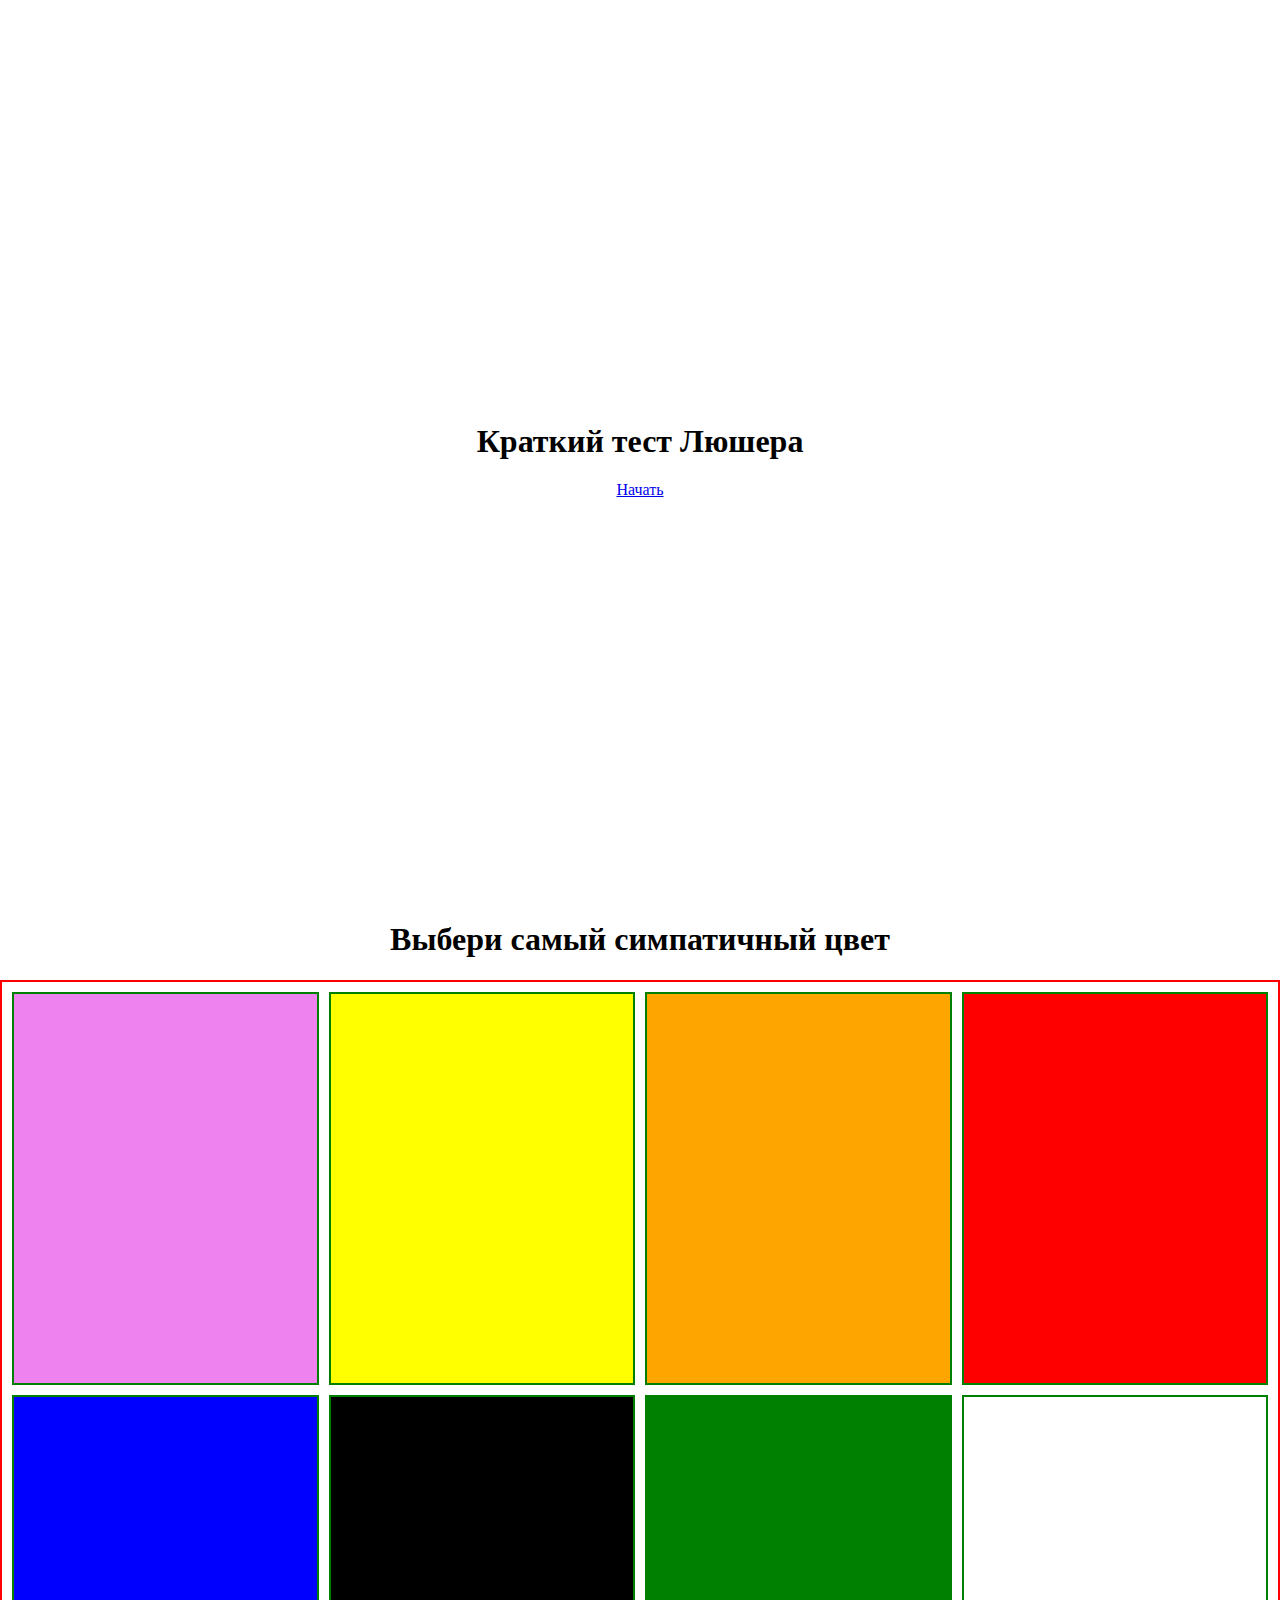
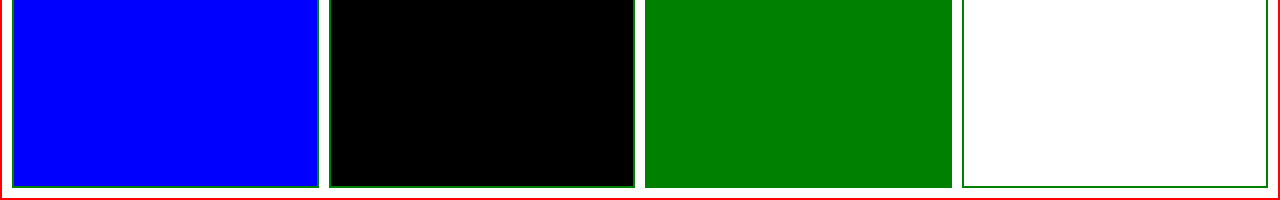
==== cards.html @ 25acff26 "add test" ====
<!DOCTYPE html>

<head>
    <link rel="stylesheet" href="cards.css">
    <meta charset="UTF-8">
    <title>Cards</title>
</head>

<body>
    <div class="screen">
        <h1>Краткий тест Люшера</h1>
        <a href="#" id='start' class="start">Начать</a>
    </div>
    <div class="screen">

        <h1>Выбери самый симпатичный цвет</h1>
        <div class="container">
            <div class="card"></div>
            <div class="card"></div>
            <div class="card"></div>
            <div class="card"></div>
            <div class="card"></div>
            <div class="card"></div>
            <div class="card"></div>
            <div class="card"></div>
        </div>
    </div>
    <script src="test.js"></script>
</body>

</html>
---- cards.css ----
* {
    box-sizing: border-box;
}

html, body {
    margin: 0;
    padding: 0;
    overflow: hidden;
}

.screen {
    display: flex;
    flex-direction: column;
    align-items: center;
    justify-content: center;
    height: 100vh;
    width: 100vw;
    /* transition: margin 0.5s ease-out;
    background: linear-gradient(90deg, #29323C 0%, #485563 100%); */
  }

.screen.up {
    margin-top: -100vh;
}

.container {
    border: 2px solid red;
    margin: 0px;
    padding: 5px;
    width: 100%;
    height: 100%;
    display: flex;
    flex-wrap: wrap;
    justify-content: center;
}


.card {
    margin: 5px; 
    border: 2px solid green;
    width: calc(25% - 10px);
    height: calc(50% - 10px);
    cursor: pointer;
}

.card.choosen {
    background: black !important;
    border: none;
}
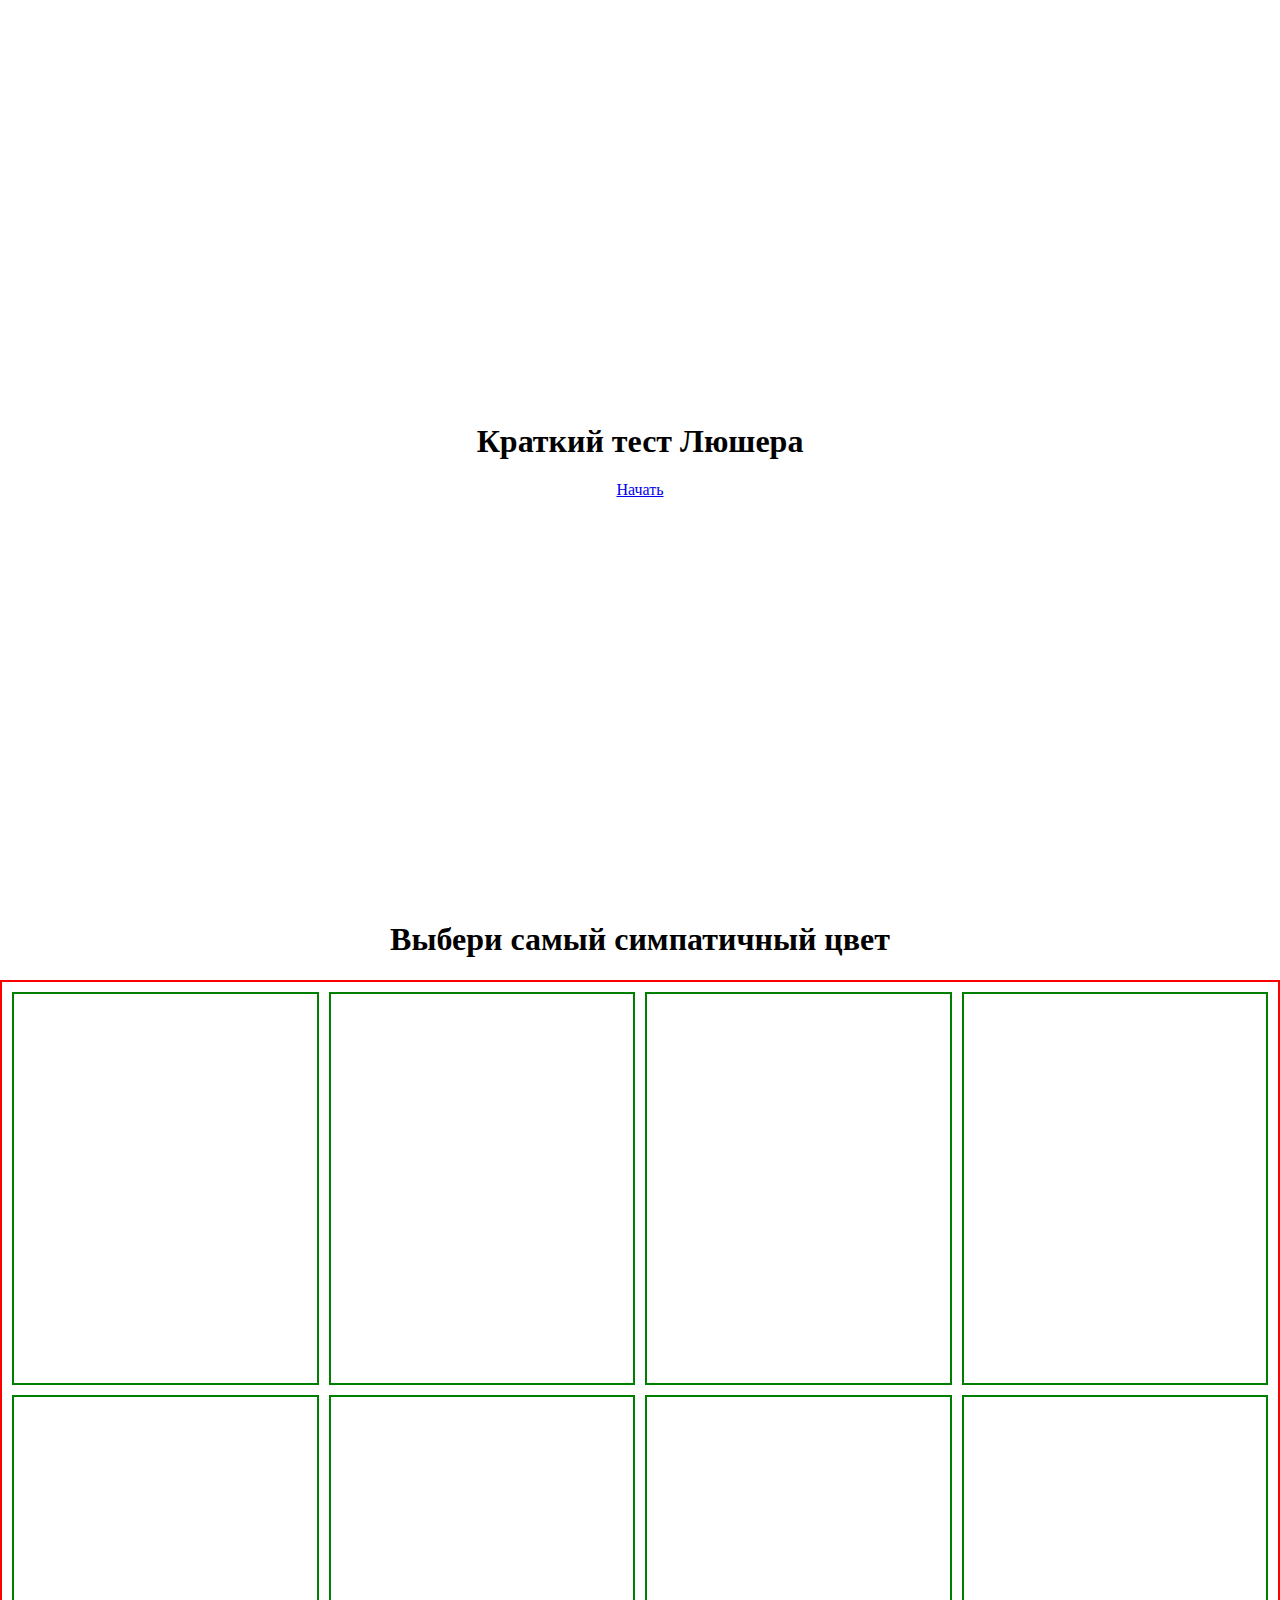
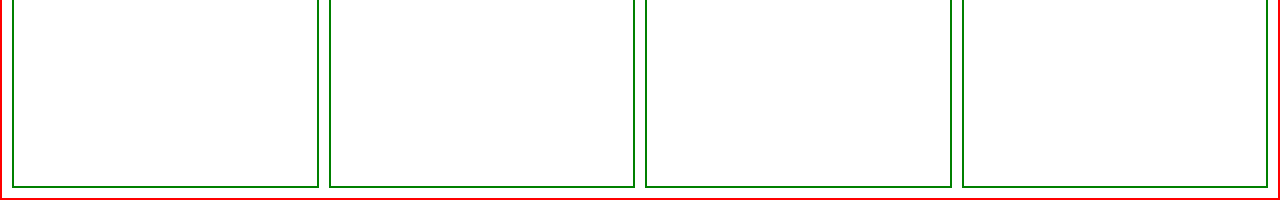
==== commit 2863fa66: "test-1" ====
--- a/cards.html
+++ b/cards.html
@@ -8,11 +8,10 @@
 
 <body>
     <div class="screen">
-        <h1>Краткий тест Люшера</h1>
+        <h1 id="h1start">Краткий тест Люшера</h1>
         <a href="#" id='start' class="start">Начать</a>
     </div>
     <div class="screen">
-
         <h1>Выбери самый симпатичный цвет</h1>
         <div class="container">
             <div class="card"></div>
@@ -25,7 +24,7 @@
             <div class="card"></div>
         </div>
     </div>
-    <script src="test.js"></script>
+    <script src="test.js" type="text/javascript"></script>
 </body>
 
 </html>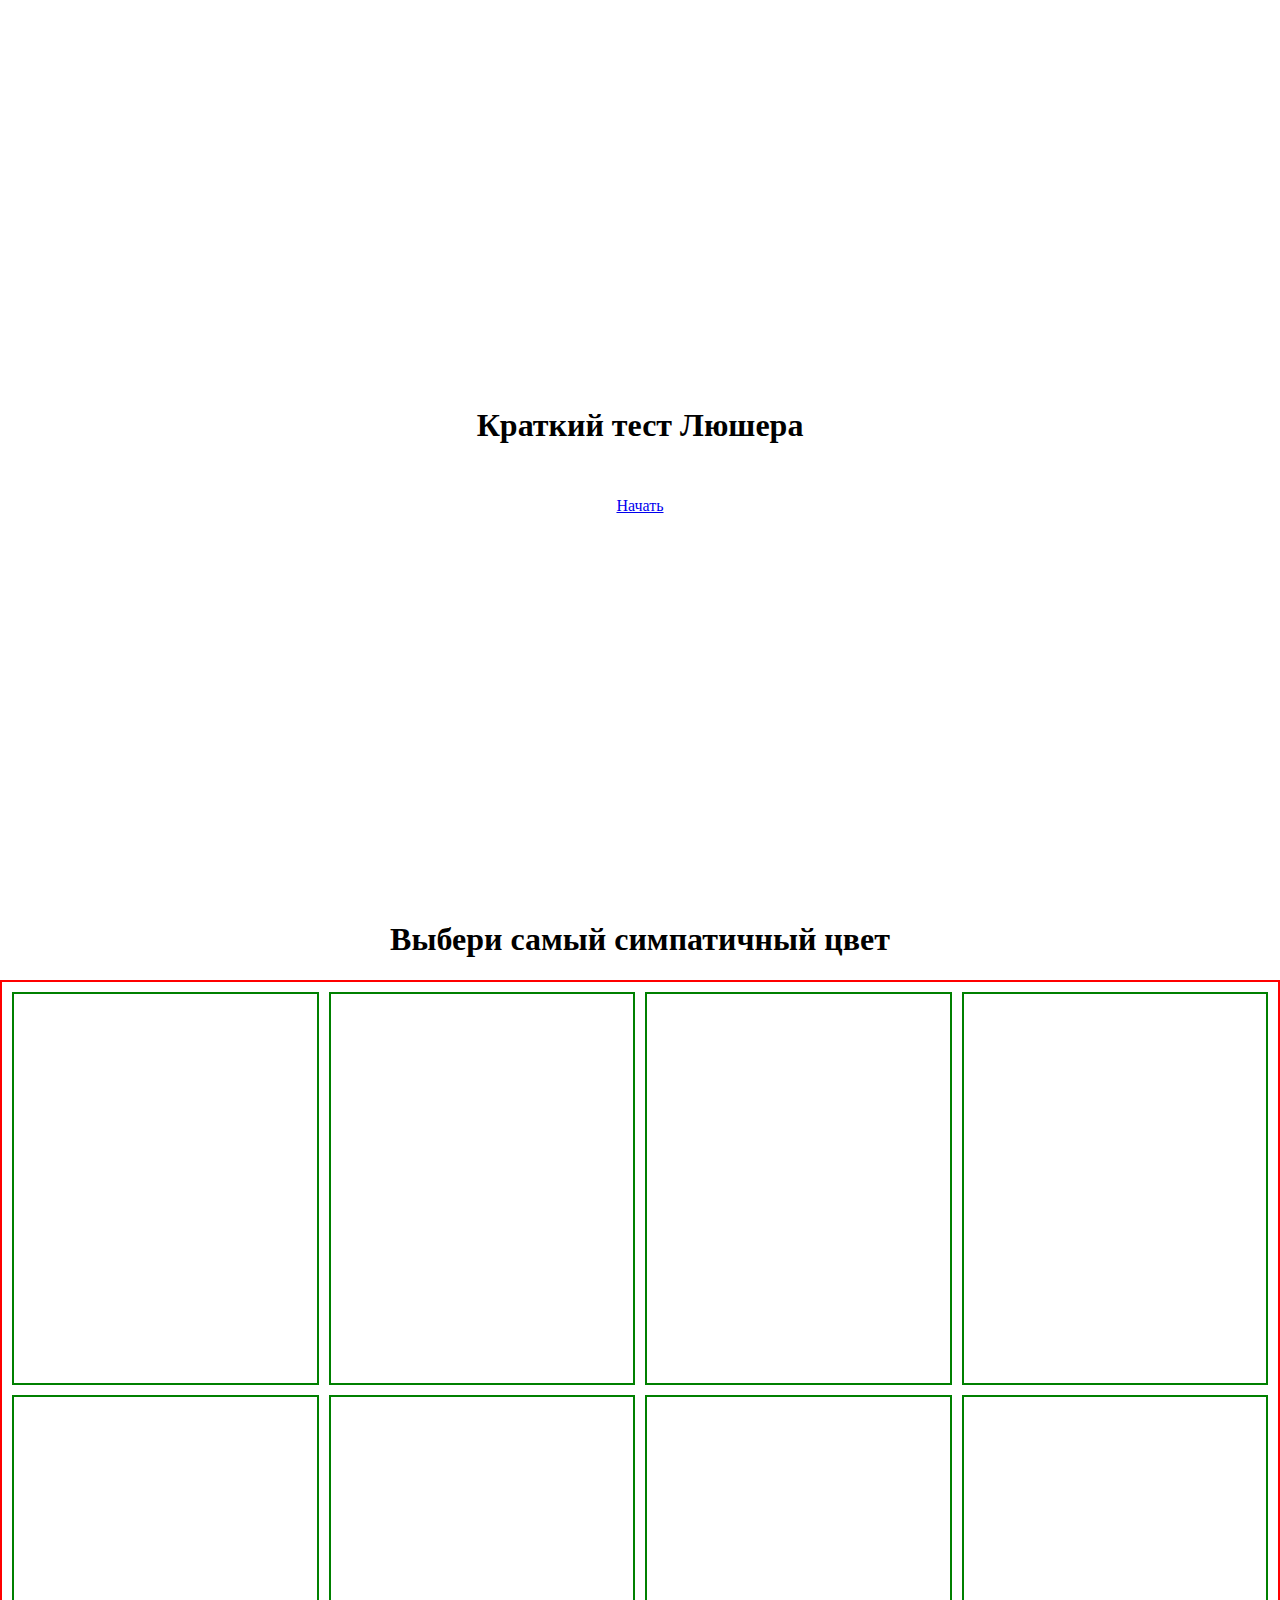
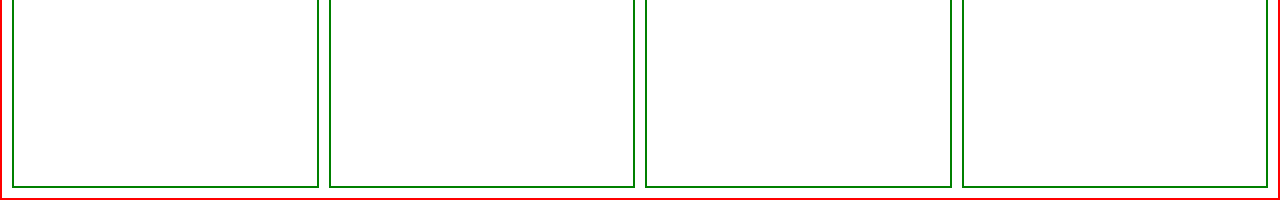
==== commit d1cfafcc: "test" ====
--- a/cards.html
+++ b/cards.html
@@ -9,6 +9,7 @@
 <body>
     <div class="screen">
         <h1 id="h1start">Краткий тест Люшера</h1>
+        <p></p>
         <a href="#" id='start' class="start">Начать</a>
     </div>
     <div class="screen">
